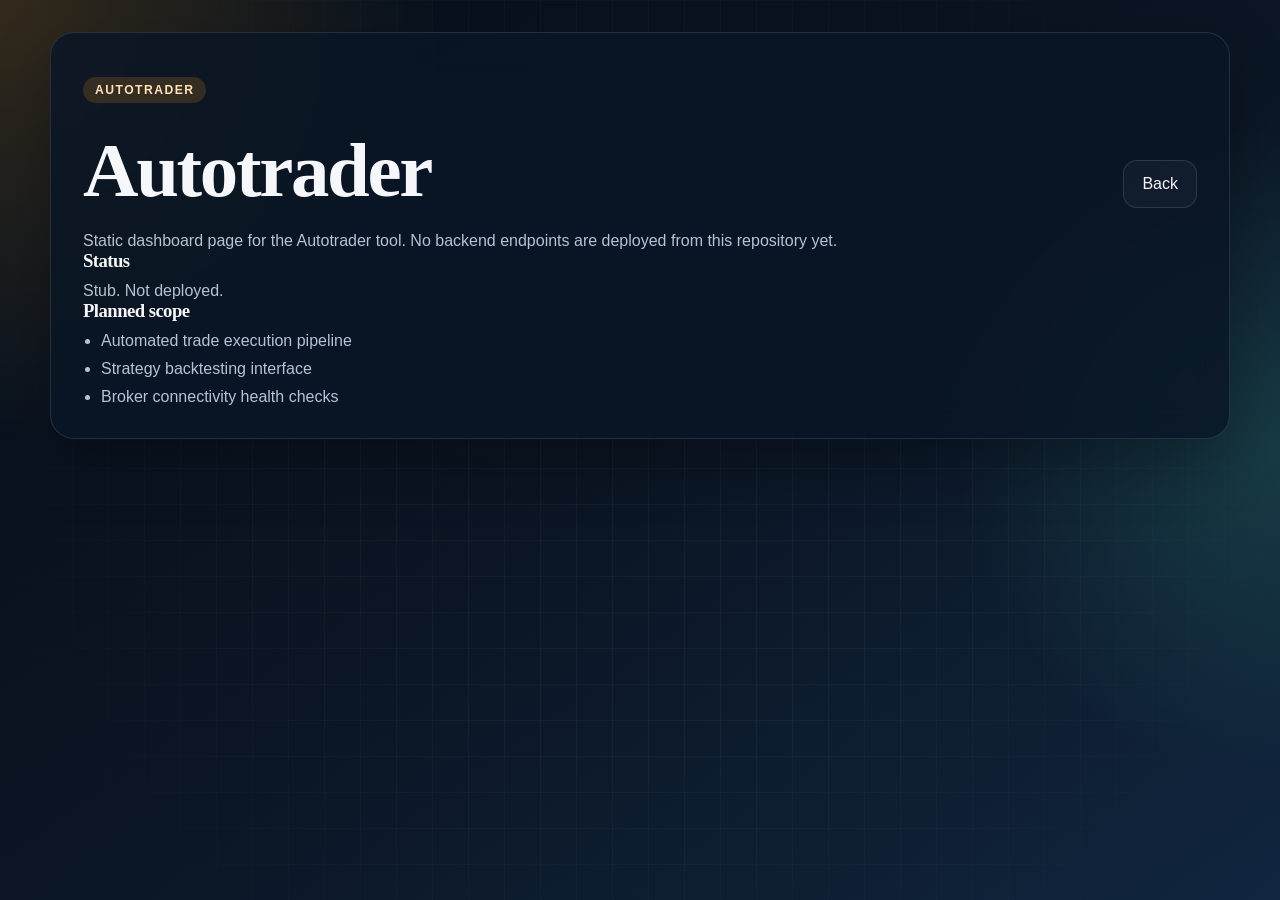
==== autotrader/index.html @ a2d24709 "Updated style and reduced redundancy in files" ====
<!DOCTYPE html>
<html lang="en">
  <head>
    <meta charset="UTF-8" />
    <meta name="viewport" content="width=device-width, initial-scale=1.0" />
    <title>Autotrader</title>
    <link rel="stylesheet" href="../styles.css">
  </head>
  <body>
    <div class="site-shell">
      <section class="section-block">
        <div class="section-heading">
          <div>
            <p class="eyebrow">Autotrader</p>
            <h1>Autotrader</h1>
          </div>
          <a class="button secondary" href="../index.html">Back</a>
        </div>
        <p class="detail-copy">Static dashboard page for the Autotrader tool. No backend endpoints are deployed from this repository yet.</p>
        <div class="detail-section">
          <h3>Status</h3>
          <p class="detail-copy">Stub. Not deployed.</p>
        </div>
        <div class="detail-section">
          <h3>Planned scope</h3>
          <ul class="detail-list">
            <li>Automated trade execution pipeline</li>
            <li>Strategy backtesting interface</li>
            <li>Broker connectivity health checks</li>
          </ul>
        </div>
      </section>
    </div>
  </body>
</html>
---- styles.css ----
:root {
  color-scheme: dark;
  --bg: #07111f;
  --bg-secondary: #0d1a2b;
  --surface: rgba(10, 22, 38, 0.84);
  --surface-strong: rgba(7, 17, 31, 0.92);
  --surface-soft: rgba(255, 255, 255, 0.06);
  --border: rgba(148, 163, 184, 0.18);
  --text: #f5f7fb;
  --muted: #b7c2d4;
  --accent: #ff9f1c;
  --accent-soft: rgba(255, 159, 28, 0.16);
  --success: #47d7ac;
  --warning: #ffd166;
  --danger: #ff6b6b;
  --shadow: 0 24px 60px rgba(0, 0, 0, 0.28);
}

* {
  box-sizing: border-box;
}

html {
  scroll-behavior: smooth;
}

body {
  margin: 0;
  min-height: 100vh;
  font-family: "Manrope", sans-serif;
  color: var(--text);
  background:
    radial-gradient(
      circle at top left,
      rgba(255, 159, 28, 0.18),
      transparent 28%
    ),
    radial-gradient(
      circle at right center,
      rgba(71, 215, 172, 0.16),
      transparent 24%
    ),
    linear-gradient(145deg, #06101b 0%, #0b1523 50%, #10253e 100%);
}

body::before {
  content: "";
  position: fixed;
  inset: 0;
  pointer-events: none;
  background-image:
    linear-gradient(rgba(255, 255, 255, 0.035) 1px, transparent 1px),
    linear-gradient(90deg, rgba(255, 255, 255, 0.035) 1px, transparent 1px);
  background-size: 36px 36px;
  mask-image: radial-gradient(circle at center, black 40%, transparent 90%);
}

a {
  color: inherit;
}

button {
  font: inherit;
}

.site-shell {
  position: relative;
  width: min(1180px, calc(100% - 32px));
  margin: 0 auto;
  padding: 32px 0 72px;
}

.hero {
  display: block;
  width: 100%;
}

.hero-copy,
.section-block,
.detail-panel,
.tool-card,
.stat-card {
  background: var(--surface);
  border: 1px solid var(--border);
  box-shadow: var(--shadow);
  backdrop-filter: blur(18px);
}

.hero-copy {
  position: relative;
  overflow: hidden;
  border-radius: 28px;
  padding: 48px;
}

.hero-topline {
  display: flex;
  align-items: center;
  gap: 12px;
}

.eyebrow,
.panel-label,
.tool-tag,
.status-pill,
.detail-badge {
  display: inline-flex;
  align-items: center;
  gap: 8px;
  padding: 6px 12px;
  border-radius: 999px;
  font-size: 0.76rem;
  font-weight: 700;
  letter-spacing: 0.12em;
  text-transform: uppercase;
}

.eyebrow,
.panel-label,
.detail-badge {
  background: var(--accent-soft);
  color: #ffe2b6;
}

h1,
h2,
h3 {
  margin: 0;
  font-family: "Fraunces", serif;
  font-weight: 700;
  letter-spacing: -0.03em;
}

h1 {
  margin-top: 20px;
  font-size: clamp(2.6rem, 6vw, 4.8rem);
  line-height: 0.95;
  max-width: 11ch;
}

h2 {
  font-size: clamp(1.6rem, 3vw, 2.35rem);
}

.hero-text,
.section-text,
.owner-note,
.detail-copy,
.detail-list,
.tool-description,
.tool-meta,
.stat-label,
.stat-footnote {
  color: var(--muted);
}

.hero-text {
  max-width: 58ch;
  margin: 18px 0 0;
  font-size: 1.05rem;
}

.hero-links,
.owner-actions {
  display: flex;
  flex-wrap: wrap;
  gap: 12px;
  margin-top: 28px;
}

.hero-auth {
  display: grid;
  gap: 14px;
  max-width: 680px;
  margin-top: 22px;
}

.button {
  display: inline-flex;
  align-items: center;
  justify-content: center;
  min-height: 48px;
  padding: 0 18px;
  border-radius: 14px;
  border: 1px solid transparent;
  text-decoration: none;
  cursor: pointer;
  transition:
    transform 180ms ease,
    border-color 180ms ease,
    background 180ms ease;
}

.button:hover,
.button:focus-visible {
  transform: translateY(-2px);
}

.button:disabled {
  opacity: 0.55;
  cursor: not-allowed;
  transform: none;
}

.button[hidden] {
  display: none;
}

.button.primary {
  background: linear-gradient(135deg, #ff9f1c, #ffbf69);
  color: #1c1307;
  font-weight: 700;
}

.button.secondary,
.button.ghost {
  background: rgba(255, 255, 255, 0.03);
  border-color: rgba(255, 255, 255, 0.12);
  color: var(--text);
}

.owner-note {
  margin: 0;
  font-size: 0.96rem;
}

.page-grid {
  display: grid;
  gap: 24px;
  margin-top: 24px;
}

.section-block {
  border-radius: 24px;
  padding: 32px;
}

.section-heading {
  display: flex;
  justify-content: space-between;
  gap: 16px;
  align-items: end;
  margin-bottom: 24px;
}

.section-text {
  max-width: 54ch;
  margin: 0;
}

.stats-grid,
.tool-grid {
  display: grid;
  gap: 16px;
}

.stats-grid {
  grid-template-columns: repeat(4, minmax(0, 1fr));
}

.stat-card,
.tool-card {
  border-radius: 20px;
  padding: 22px;
}

.stat-card {
  position: relative;
  overflow: hidden;
}

.stat-card::after {
  content: "";
  position: absolute;
  inset: auto -30% -55% auto;
  width: 120px;
  height: 120px;
  border-radius: 50%;
  background: rgba(255, 255, 255, 0.07);
}

.stat-value {
  position: relative;
  margin-top: 18px;
  font-family: "Fraunces", serif;
  font-size: clamp(2rem, 4vw, 3rem);
  color: var(--text);
}

.stat-label,
.stat-footnote {
  position: relative;
  margin: 0;
}

.tools-layout {
  display: grid;
  grid-template-columns: minmax(0, 1.45fr) minmax(280px, 0.85fr);
  gap: 18px;
}

.tool-grid {
  grid-template-columns: repeat(auto-fit, minmax(230px, 1fr));
}

.tool-card {
  display: grid;
  gap: 14px;
  text-align: left;
  cursor: pointer;
  transition:
    transform 180ms ease,
    border-color 180ms ease,
    background 180ms ease;
}

.tool-card:hover,
.tool-card:focus-visible,
.tool-card.is-selected {
  transform: translateY(-3px);
  border-color: rgba(255, 159, 28, 0.4);
  background: rgba(12, 24, 41, 0.96);
}

.tool-card-header,
.tool-card-meta,
.detail-header,
.detail-section,
.detail-links,
.detail-list {
  display: grid;
  gap: 10px;
}

.tool-card-meta {
  grid-template-columns: repeat(2, minmax(0, 1fr));
}

.tool-tag {
  width: fit-content;
  background: rgba(255, 255, 255, 0.06);
  color: var(--text);
}

.status-pill {
  width: fit-content;
}

.status-pill[data-health="healthy"] {
  background: rgba(71, 215, 172, 0.12);
  color: #dffcef;
}

.status-pill[data-health="degraded"] {
  background: rgba(255, 209, 102, 0.12);
  color: #fff1c7;
}

.status-pill[data-health="offline"] {
  background: rgba(255, 107, 107, 0.12);
  color: #ffd5d5;
}

.tool-description,
.tool-meta {
  margin: 0;
}

.detail-panel {
  align-self: start;
  border-radius: 24px;
  padding: 26px;
  min-height: 100%;
}

.detail-title {
  display: flex;
  align-items: start;
  justify-content: space-between;
  gap: 12px;
}

.detail-copy,
.detail-list {
  margin: 0;
}

.detail-list {
  padding-left: 18px;
}

.detail-links {
  grid-template-columns: repeat(auto-fit, minmax(180px, 1fr));
}

.detail-link {
  display: block;
  padding: 14px 16px;
  border: 1px solid rgba(255, 255, 255, 0.08);
  border-radius: 16px;
  text-decoration: none;
  background: rgba(255, 255, 255, 0.03);
}

.detail-link strong,
.detail-link span {
  display: block;
}

.detail-link span {
  margin-top: 6px;
  color: var(--muted);
}

.noscript-banner {
  width: min(1180px, calc(100% - 32px));
  margin: 12px auto 40px;
  padding: 16px 18px;
  border-radius: 16px;
  border: 1px solid rgba(255, 107, 107, 0.25);
  background: rgba(255, 107, 107, 0.12);
  color: #ffe1e1;
  font-family: "Manrope", sans-serif;
}

@media (max-width: 980px) {
  .tools-layout,
  .stats-grid {
    grid-template-columns: 1fr;
  }

  .section-heading {
    align-items: start;
    flex-direction: column;
  }
}

@media (max-width: 640px) {
  .site-shell {
    width: min(100% - 20px, 100%);
    padding-top: 20px;
  }

  .hero-copy,
  .section-block,
  .detail-panel,
  .stat-card,
  .tool-card {
    padding: 20px;
    border-radius: 20px;
  }

  h1 {
    max-width: none;
  }

  .tool-card-meta,
  .detail-links {
    grid-template-columns: 1fr;
  }
}
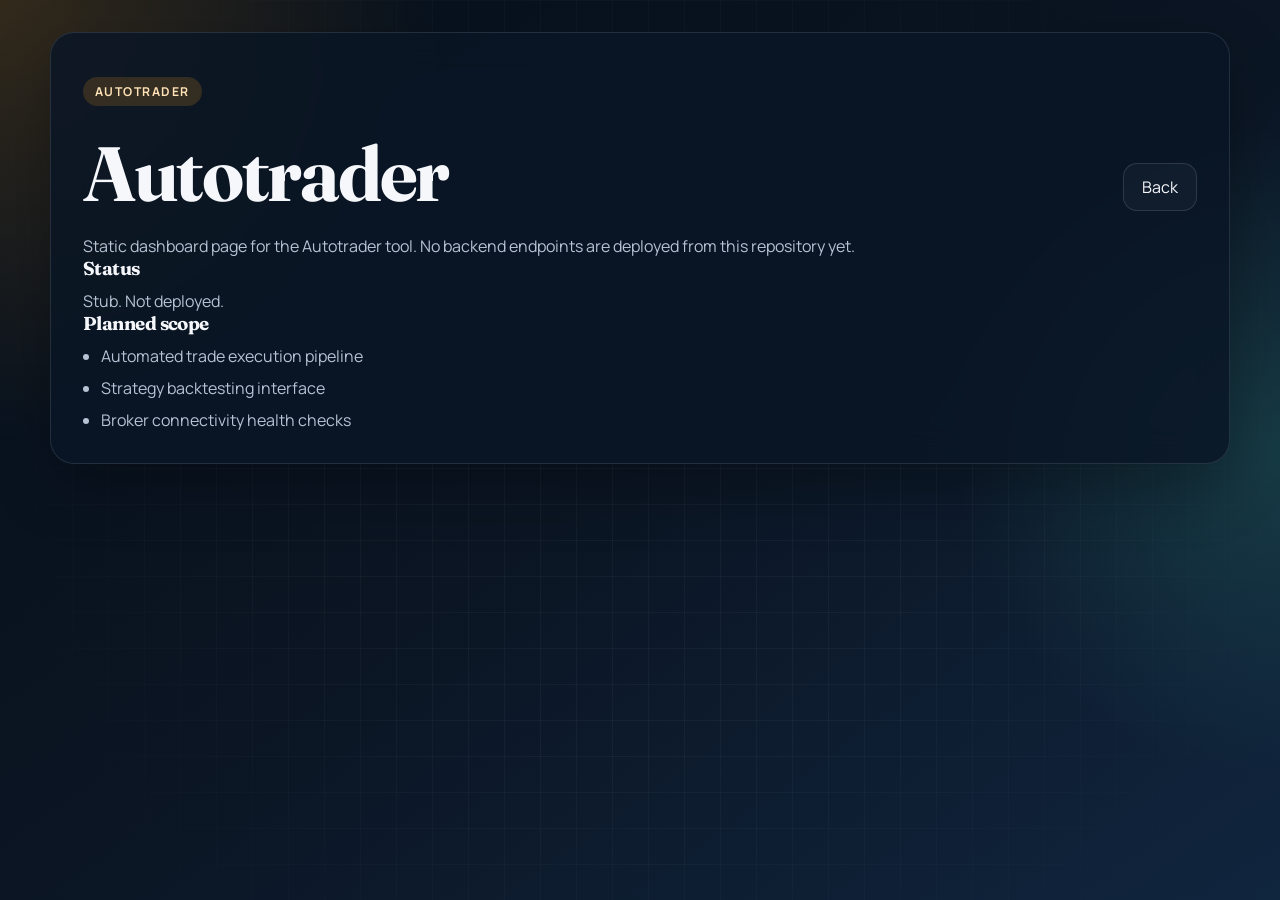
==== commit 34379134: "chore: normalize font links across application pages" ====
--- a/autotrader/index.html
+++ b/autotrader/index.html
@@ -4,7 +4,10 @@
     <meta charset="UTF-8" />
     <meta name="viewport" content="width=device-width, initial-scale=1.0" />
     <title>Autotrader</title>
-    <link rel="stylesheet" href="../styles.css">
+    <link rel="preconnect" href="https://fonts.googleapis.com" />
+    <link rel="preconnect" href="https://fonts.gstatic.com" crossorigin />
+    <link href="https://fonts.googleapis.com/css2?family=Fraunces:opsz,wght@9..144,600;9..144,700&family=Manrope:wght@400;500;600;700&display=swap" rel="stylesheet" />
+    <link rel="stylesheet" href="../styles.css" />
   </head>
   <body>
     <div class="site-shell">
